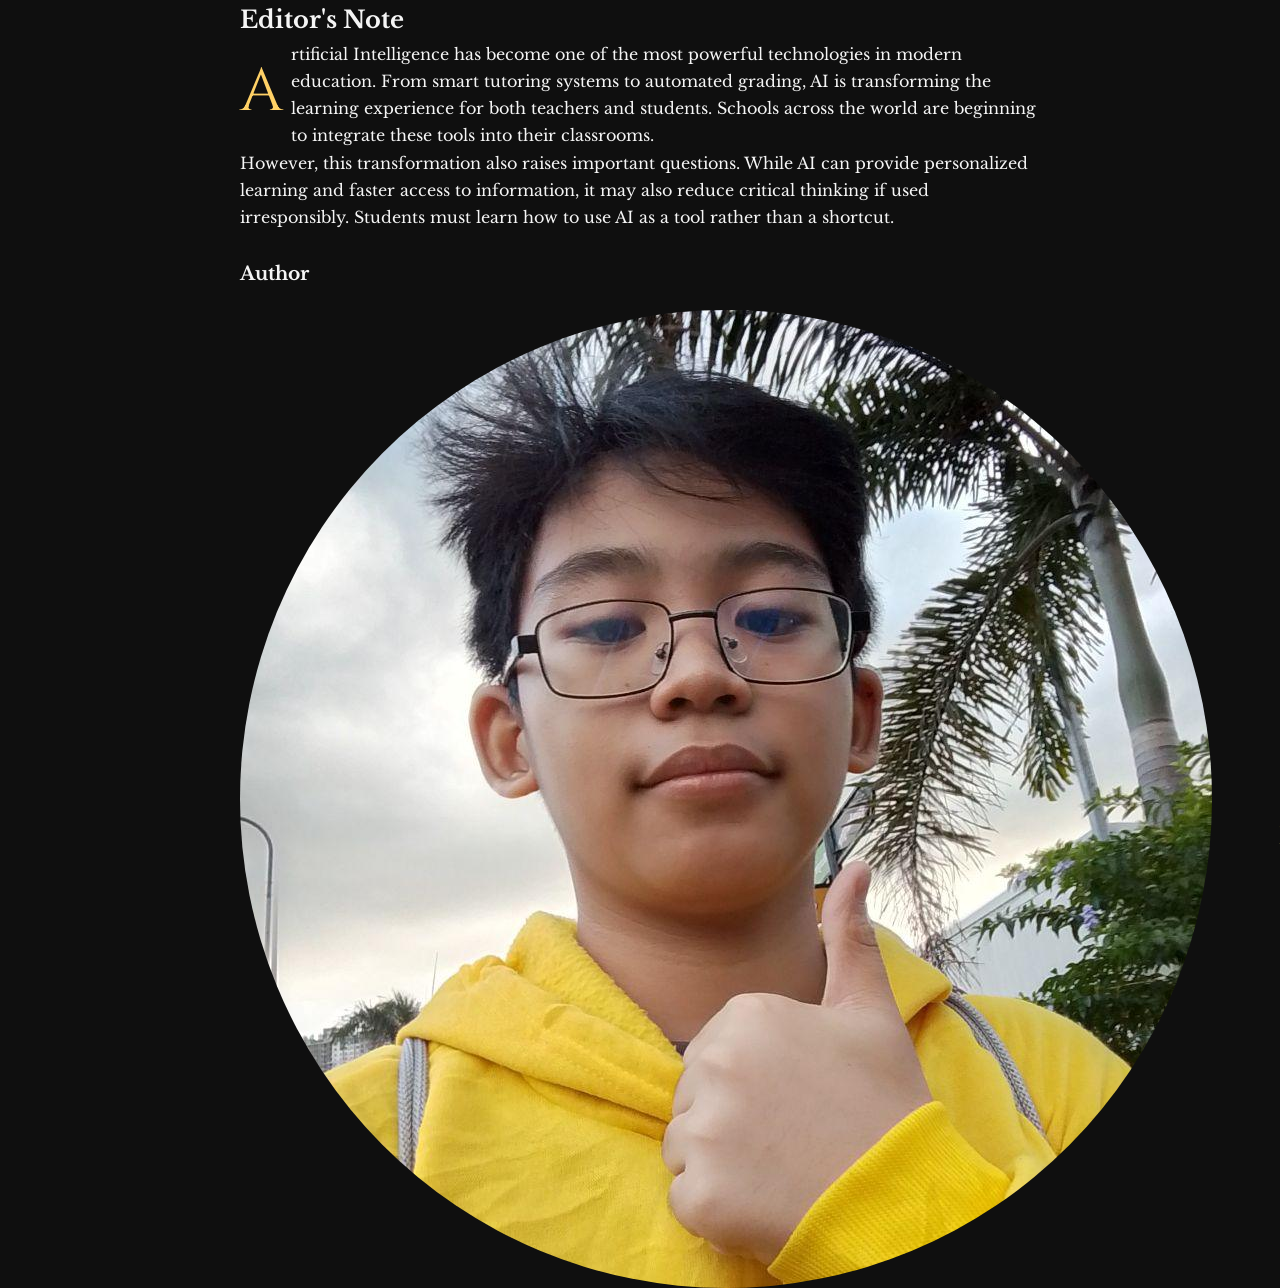
==== note.html @ a787c3b7 "Add files via upload" ====
<html>
<head>
<link rel="stylesheet" href="style.css">
</head>

<body>

<section class="editor">

<h2>Editor's Note</h2>

<p class="drop">
Artificial Intelligence has become one of the most powerful technologies in modern education.
From smart tutoring systems to automated grading, AI is transforming the learning experience for both teachers and students.
Schools across the world are beginning to integrate these tools into their classrooms.
</p>

<p>
However, this transformation also raises important questions.
While AI can provide personalized learning and faster access to information, it may also reduce critical thinking if used irresponsibly. 
Students must learn how to use AI as a tool rather than a shortcut.
</p>
<br>
<h3>Author</h3>

<div class="profile">

<img src="rori.jpg">
<img src="bussinessbacons.jpg">
  
<div>

<h4>Rori Bernardino/BussinessBacons</h4>

<p>
Hi! My name is Rori R. Bernardino. I am a student who enjoys gaming, coding, and exploring different opportunities that help me learn new skills.
I like taking on different challenges and improving myself through various experiences.
</p>

</div>

</div>

</section>

</body>

</html>
---- style.css ----
@import url('https://fonts.googleapis.com/css2?family=Cinzel:wght@500;700&family=Libre+Baskerville&display=swap');

*{
margin:0;
padding:0;
box-sizing:border-box;
}

body{
font-family:'Libre Baskerville',Georgia;
background:#0f0f0f;
color:#f5f5f5;
line-height:1.7;
}

.site-header{
position:fixed;
top:0;
left:0;
width:100%;
background:linear-gradient(90deg,#3a0000,#b30000);
color:#ffd166;
z-index:1000;
box-shadow:0 4px 15px rgba(0,0,0,0.5);
}

.header-content{
text-align:center;
padding:30px 20px 10px 20px;
}

.magazine-title{
font-family:'Cinzel';
font-size:48px;
letter-spacing:3px;
margin-bottom:10px;
}

.magazine-tagline{
font-style:italic;
font-size:18px;
color:#ffe599;
}

.main-nav{
background:#111;
}

.main-nav ul{
display:flex;
justify-content:center;
list-style:none;
padding:15px 0;
}

.main-nav li{
margin:0 25px;
}

.main-nav a{
color:#ffd166;
text-decoration:none;
font-weight:600;
padding:8px 15px;
border-radius:5px;
transition:0.3s;
position:relative;
}

.main-nav a::after{
content:'';
position:absolute;
width:0;
height:2px;
bottom:-4px;
left:0;
background:#ffd166;
transition:width 0.3s;
}

.main-nav a:hover::after{
width:100%;
}

.main-nav a:hover{
background:#ffd166;
color:#000;
}

.main-content{
margin-top:180px;
padding:20px;
}

.content-frame{
width:100%;
height:calc(100vh - 180px);
border:none;
}

.cover{
text-align:center;
margin-bottom:40px;
}

.cover h1{
font-family:'Cinzel';
font-size:50px;
color:#ffd166;
}

.cover h2{
font-size:28px;
margin-top:10px;
}

.tagline{
font-style:italic;
color:#ccc;
margin-top:10px;
}

.statement{
margin-top:20px;
max-width:700px;
margin-left:auto;
margin-right:auto;
}

.date{
margin-top:10px;
color:#aaa;
}

.coverlines{
margin-top:40px;
text-align:center;
}

.cover-grid{
display:grid;
grid-template-columns:repeat(3,1fr);
gap:20px;
margin-top:20px;
}

.cover-grid a{
background:#1a1a1a;
padding:15px;
border-radius:6px;
text-decoration:none;
color:#ffd166;
font-weight:bold;
border:1px solid #333;
transition:0.3s;
}

.cover-grid a:hover{
background:#ffd166;
color:#000;
}

.cover-grid a:nth-child(4){
grid-column:1/span 1;
}

.cover-grid a:nth-child(5){
grid-column:3/span 1;
}

.intro{
margin-top:40px;
}

.intro ul{
margin-top:15px;
margin-left:20px;
}

.intro-text{
margin-top:20px;
}

.editor{
max-width:800px;
margin:auto;
}

.profile{
display:flex;
gap:20px;
margin-top:20px;
align-items:center;
}

.profile img{
border-radius:50%;
}

.articles{
max-width:900px;
margin:auto;
}

article{
margin-bottom:50px;
border-left:4px solid #ffd166;
padding-left:20px;
}

article img{
width:100%;
margin:15px 0;
border-radius:6px;
}

.drop::first-letter{
font-size:60px;
float:left;
margin-right:8px;
font-family:'Cinzel';
color:#ffd166;
}

.updates{
max-width:900px;
margin:auto;
}

.article-card{
display:flex;
gap:20px;
align-items:center;
background:#1a1a1a;
padding:20px;
border-radius:8px;
text-decoration:none;
color:white;
margin-bottom:25px;
border:1px solid #333;
transition:0.3s;
}

.article-card img{
width:180px;
height:120px;
object-fit:cover;
border-radius:6px;
}

.article-card:hover{
transform:scale(1.02);
border-color:#ffd166;
}

.card-text h3{
font-family:'Cinzel';
}

.card-text .tagline{
font-size:14px;
color:#ccc;
}

.card-text .date{
font-size:12px;
color:#888;
margin-top:5px;
}

.links{
display:flex;
gap:20px;
margin-top:15px;
}

.links a{
text-decoration:none;
color:#ffd166;
width:200px;
}

.links img{
width:100%;
border-radius:6px;
}

.refs{
margin-top:10px;
margin-left:20px;
}

footer{
margin-top:40px;
color:#777;
}
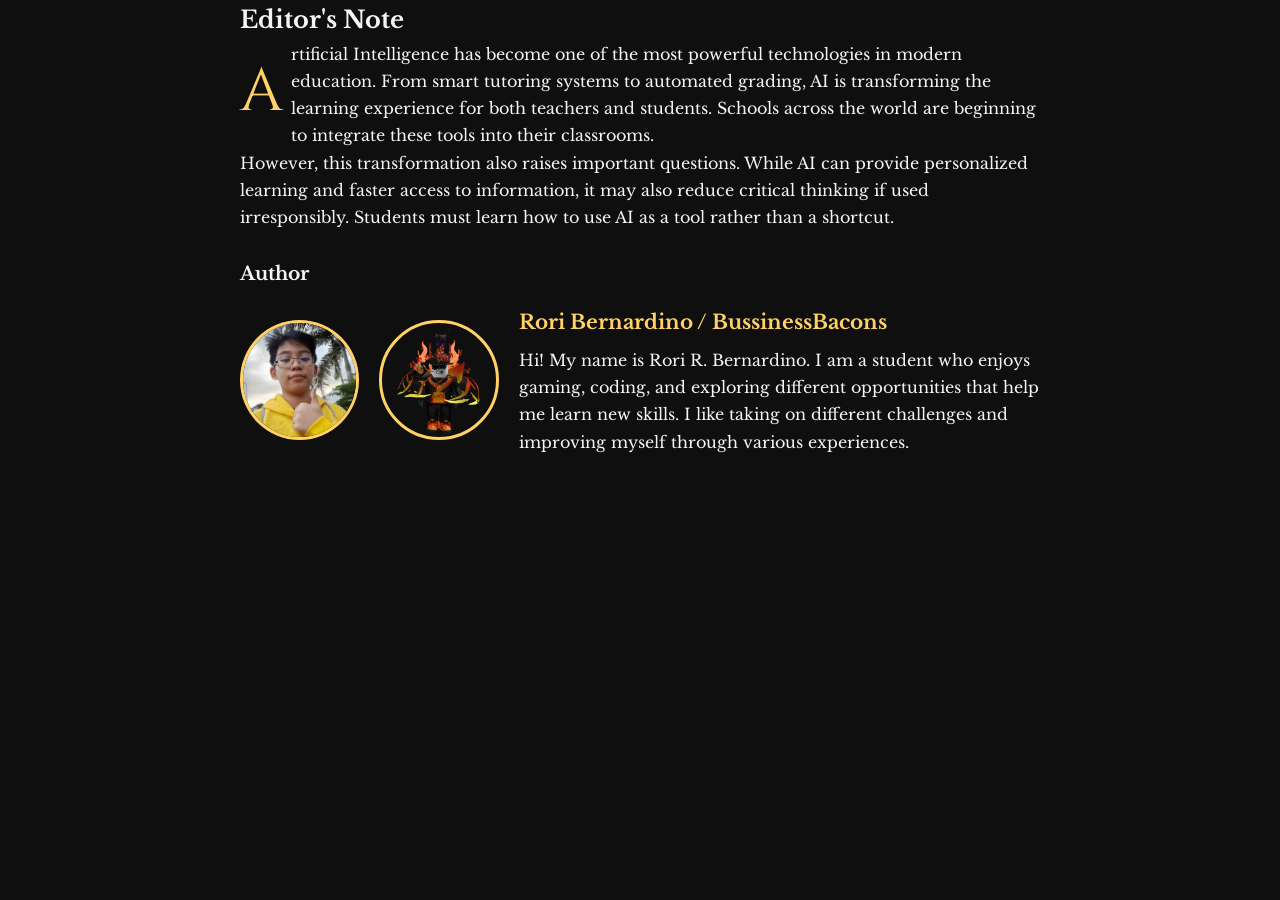
==== commit d3e1e014: "Update note.html" ====
--- a/note.html
+++ b/note.html
@@ -30,7 +30,7 @@
   
 <div>
 
-<h4>Rori Bernardino/BussinessBacons</h4>
+<h4>Rori Bernardino / BussinessBacons</h4>
 
 <p>
 Hi! My name is Rori R. Bernardino. I am a student who enjoys gaming, coding, and exploring different opportunities that help me learn new skills.
@@ -45,4 +45,5 @@
 
 </body>
 
-</html>+
+</html>
--- a/style.css
+++ b/style.css
@@ -88,7 +88,7 @@
 }
 
 .main-content{
-margin-top:180px;
+margin-top:220px;
 padding:20px;
 }
 
@@ -195,6 +195,27 @@
 
 .profile img{
 border-radius:50%;
+}
+
+.profile{
+display:flex;
+align-items:center;
+gap:20px;
+margin-top:15px;
+}
+
+.profile img{
+width:120px;
+height:120px;
+object-fit:cover;
+border-radius:50%;
+border:3px solid #ffd166;
+}
+
+.profile h4{
+font-size:20px;
+margin-bottom:8px;
+color:#ffd166;
 }
 
 .articles{
@@ -293,4 +314,6 @@
 footer{
 margin-top:40px;
 color:#777;
-}+
+}
+
